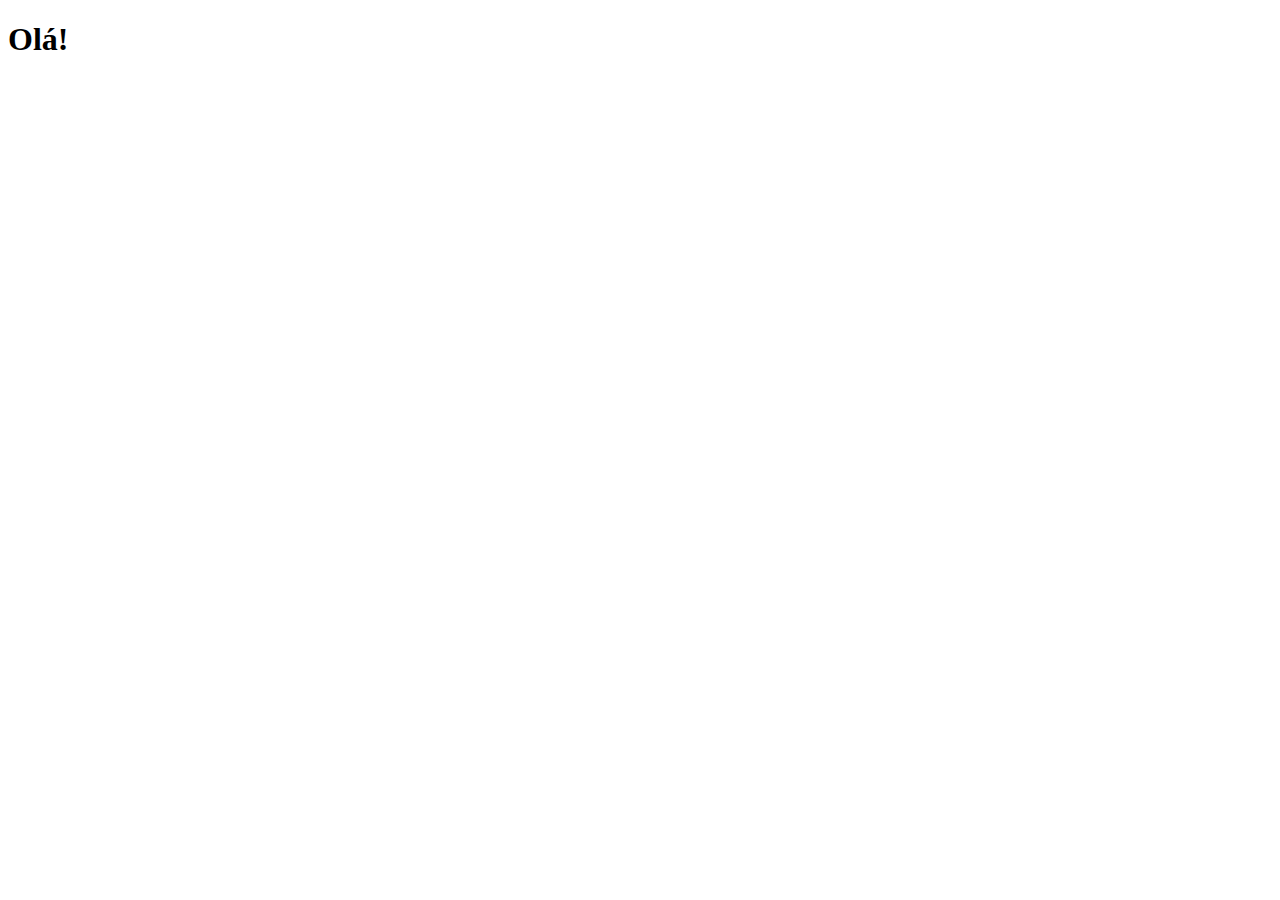
==== index.html @ e1529720 "Criação da Index" ====
<!DOCTYPE html>
<html lang="pt-br">
<head>
    <meta charset="UTF-8">
    <meta name="viewport" content="width=device-width, initial-scale=1.0">
    <link rel="shortcut icon" href="favicon.ico" type="image/x-icon">
    <title>Projeto Redes Sociais</title>
</head>
<body>
    <h1>Olá!</h1>
</body>
</html>
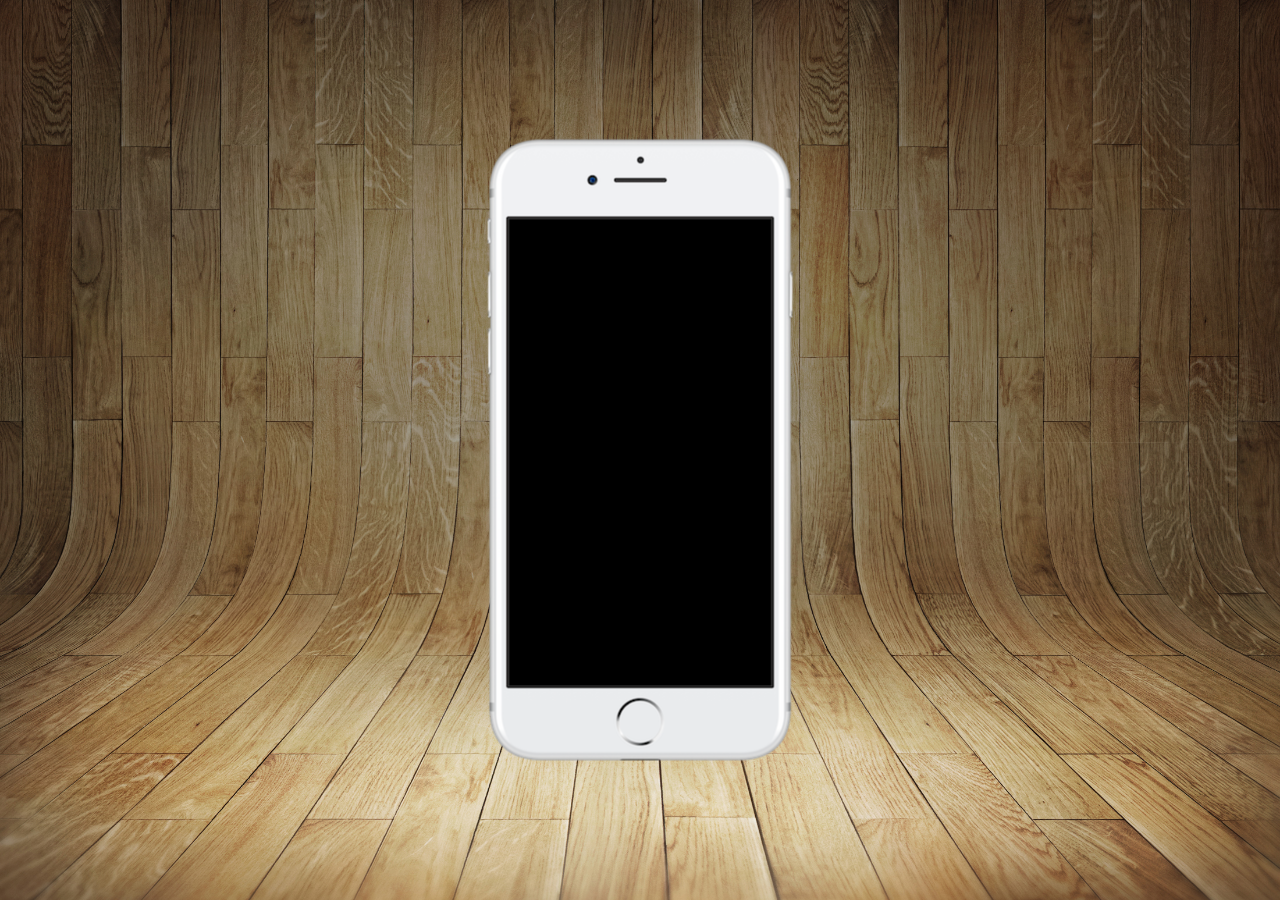
==== commit 25d8c8de: "Atualização do projeto social" ====
--- a/index.html
+++ b/index.html
@@ -4,9 +4,17 @@
     <meta charset="UTF-8">
     <meta name="viewport" content="width=device-width, initial-scale=1.0">
     <link rel="shortcut icon" href="favicon.ico" type="image/x-icon">
+    <link rel="stylesheet" href="estilo/style.css">
     <title>Projeto Redes Sociais</title>
 </head>
 <body>
-    <h1>Olá!</h1>
+    <main>
+        <section id="telefone">
+
+        </section>
+        <section id="redes-sociais">
+
+        </section>
+    </main>
 </body>
 </html>--- a/estilo/style.css
+++ b/estilo/style.css
@@ -0,0 +1,34 @@
+@charset "UTF-8";
+*{
+    margin: 0px;
+    padding: 0px;
+    font-family: Arial, Helvetica, sans-serif;
+}
+
+html, body{
+    height: 100vh;
+    width: 100vw;
+    background-color: black;
+}
+
+body{
+    background: url('../imagens/fundo-madeira.jpg') no-repeat top center;
+    background-size: cover;
+    background-attachment: fixed;
+}
+
+main{
+    position: relative;
+    height: 100vh;
+}
+
+section#telefone{
+    position: absolute;
+    top: 50%;
+    left: 50%;
+    transform: translate(-50%, -50%); /*Esse bloco é responsável pelo posicionamento da section telefone ao centro da tela.*/
+
+    height: 627px;
+    width: 311px;
+    background: url('../imagens/frame-iphone.png') no-repeat;
+}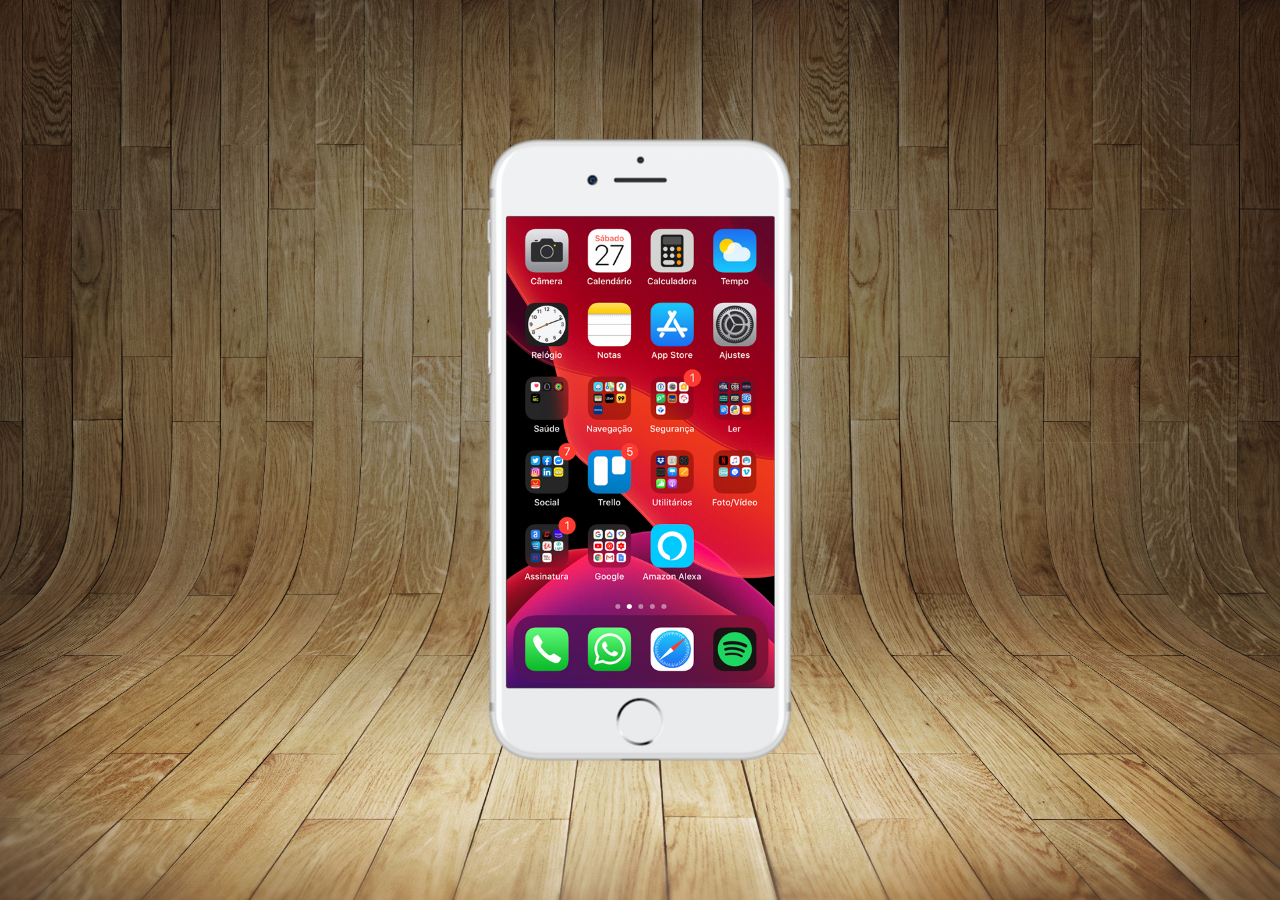
==== commit 2a9309af: "Atualização de Iframe ao projeto social" ====
--- a/index.html
+++ b/index.html
@@ -10,7 +10,7 @@
 <body>
     <main>
         <section id="telefone">
-
+            <iframe src="home.html" name="tela" id="tela" frameborder="0"></iframe>
         </section>
         <section id="redes-sociais">
 
--- a/estilo/style.css
+++ b/estilo/style.css
@@ -31,4 +31,12 @@
     height: 627px;
     width: 311px;
     background: url('../imagens/frame-iphone.png') no-repeat;
+}
+
+iframe#tela{
+    position: relative;
+    top: 80px;
+    left: 22px;
+    height: 471px;
+    width: 268px;
 }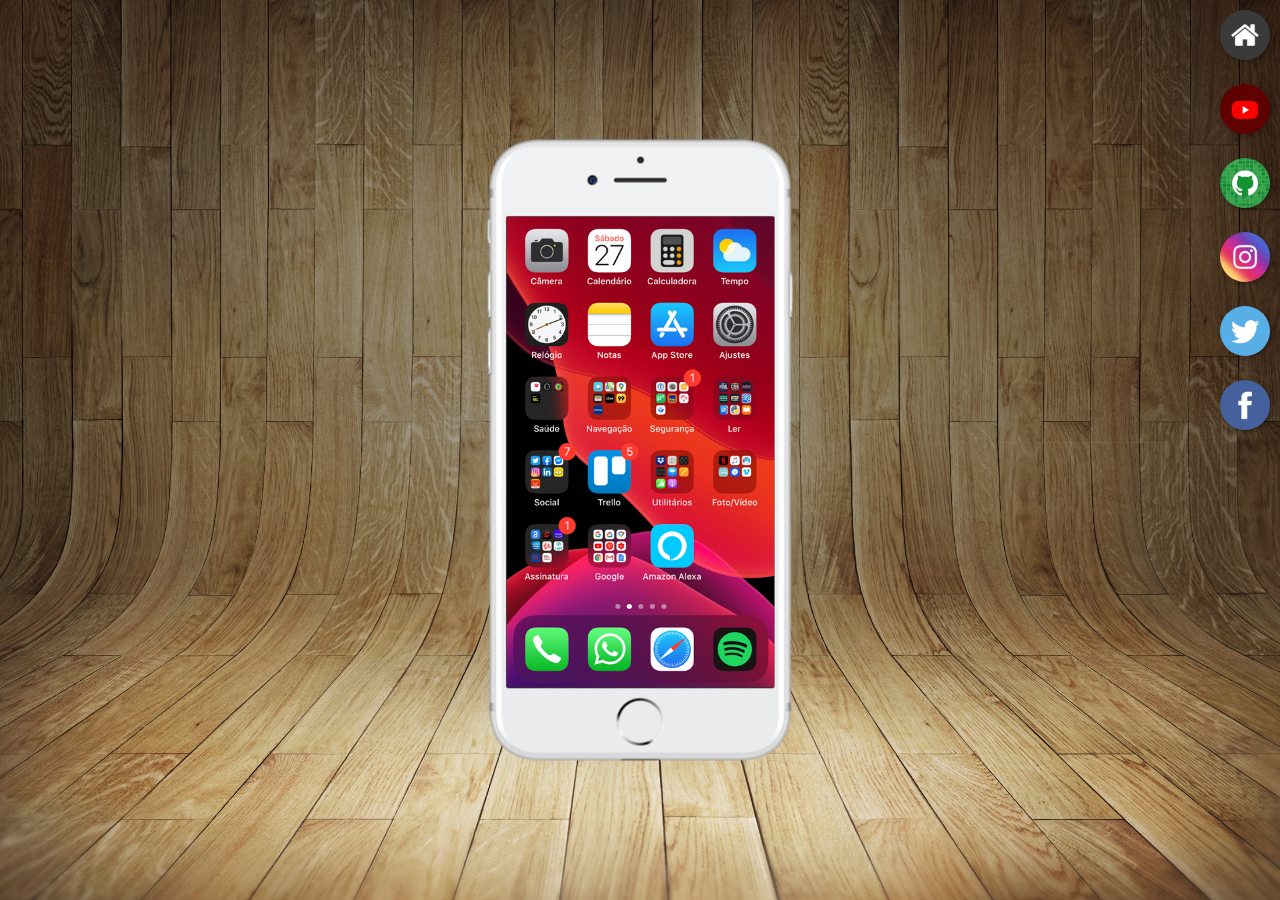
==== commit a9941c71: "Criação de botões láterais" ====
--- a/index.html
+++ b/index.html
@@ -10,9 +10,15 @@
 <body>
     <main>
         <section id="telefone">
-            <iframe src="home.html" name="tela" id="tela" frameborder="0"></iframe>
+            <iframe src="home.html" name="tela" id="tela" frameborder="0">Seu navegador não é compatível com isso.</iframe>
         </section>
         <section id="redes-sociais">
+            <a href="#" target="tela"><img src="imagens/logo-home.jpg" alt="Home"></a> <br>
+            <a href="#" target="tela"><img src="imagens/logo-youtube.jpg" alt="YouTube"></a> <br>
+            <a href="#" target="tela"><img src="imagens/logo-github.jpg" alt="Github"></a> <br>
+            <a href="#" target="tela"><img src="imagens/logo-instagram.jpg" alt="Instagram"></a> <br>
+            <a href="#" target="tela"><img src="imagens/logo-twitter.jpg" alt="Twitter"></a> <br>
+            <a href="#" target="tela"><img src="imagens/logo-facebook.jpg" alt="Facebook"></a>
 
         </section>
     </main>
--- a/estilo/style.css
+++ b/estilo/style.css
@@ -32,11 +32,27 @@
     width: 311px;
     background: url('../imagens/frame-iphone.png') no-repeat;
 }
-
 iframe#tela{
     position: relative;
     top: 80px;
     left: 22px;
     height: 471px;
     width: 268px;
-}+}
+
+section#redes-sociais{
+    text-align: right;
+}
+section#redes-sociais img{
+    width: 50px;
+    margin: 10px;
+    border-radius: 50%;
+    box-shadow: 2px 2px 5px rgba(0, 0, 0, 0.304);
+    box-sizing: border-box;
+}
+section#redes-sociais img:hover{
+    border: 2px solid rgba(255, 255, 255, 0.675);
+    transform: translate(-3px, -3px);
+    box-shadow: 5px 5px 10px rgba(0, 0, 0, 0.629);
+    transition: transform .3s border 1s;
+}
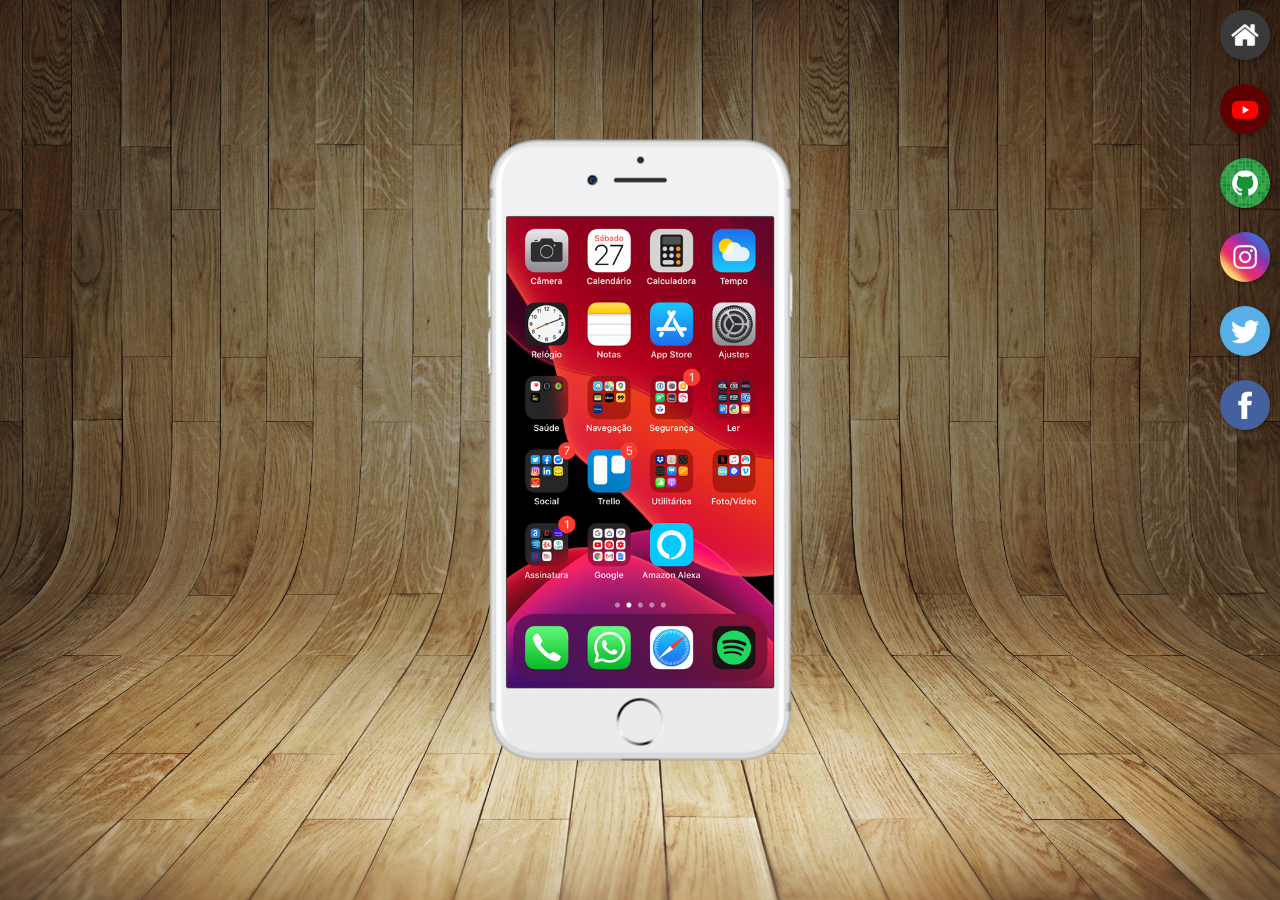
==== commit 5723c3b1: "Atualização das socialmidias" ====
--- a/index.html
+++ b/index.html
@@ -13,12 +13,12 @@
             <iframe src="home.html" name="tela" id="tela" frameborder="0">Seu navegador não é compatível com isso.</iframe>
         </section>
         <section id="redes-sociais">
-            <a href="#" target="tela"><img src="imagens/logo-home.jpg" alt="Home"></a> <br>
-            <a href="#" target="tela"><img src="imagens/logo-youtube.jpg" alt="YouTube"></a> <br>
-            <a href="#" target="tela"><img src="imagens/logo-github.jpg" alt="Github"></a> <br>
-            <a href="#" target="tela"><img src="imagens/logo-instagram.jpg" alt="Instagram"></a> <br>
-            <a href="#" target="tela"><img src="imagens/logo-twitter.jpg" alt="Twitter"></a> <br>
-            <a href="#" target="tela"><img src="imagens/logo-facebook.jpg" alt="Facebook"></a>
+            <a href="home.html" target="tela"><img src="imagens/logo-home.jpg" alt="Home"></a> <br>
+            <a href="youtube.html" target="tela"><img src="imagens/logo-youtube.jpg" alt="YouTube"></a> <br>
+            <a href="github.html" target="tela"><img src="imagens/logo-github.jpg" alt="Github"></a> <br>
+            <a href="instagram.html" target="tela"><img src="imagens/logo-instagram.jpg" alt="Instagram"></a> <br>
+            <a href="twitter.html" target="tela"><img src="imagens/logo-twitter.jpg" alt="Twitter"></a> <br>
+            <a href="facebook.html" target="tela"><img src="imagens/logo-facebook.jpg" alt="Facebook"></a>
 
         </section>
     </main>
--- a/estilo/style.css
+++ b/estilo/style.css
@@ -37,7 +37,7 @@
     top: 80px;
     left: 22px;
     height: 471px;
-    width: 268px;
+    width: 267px;
 }
 
 section#redes-sociais{
